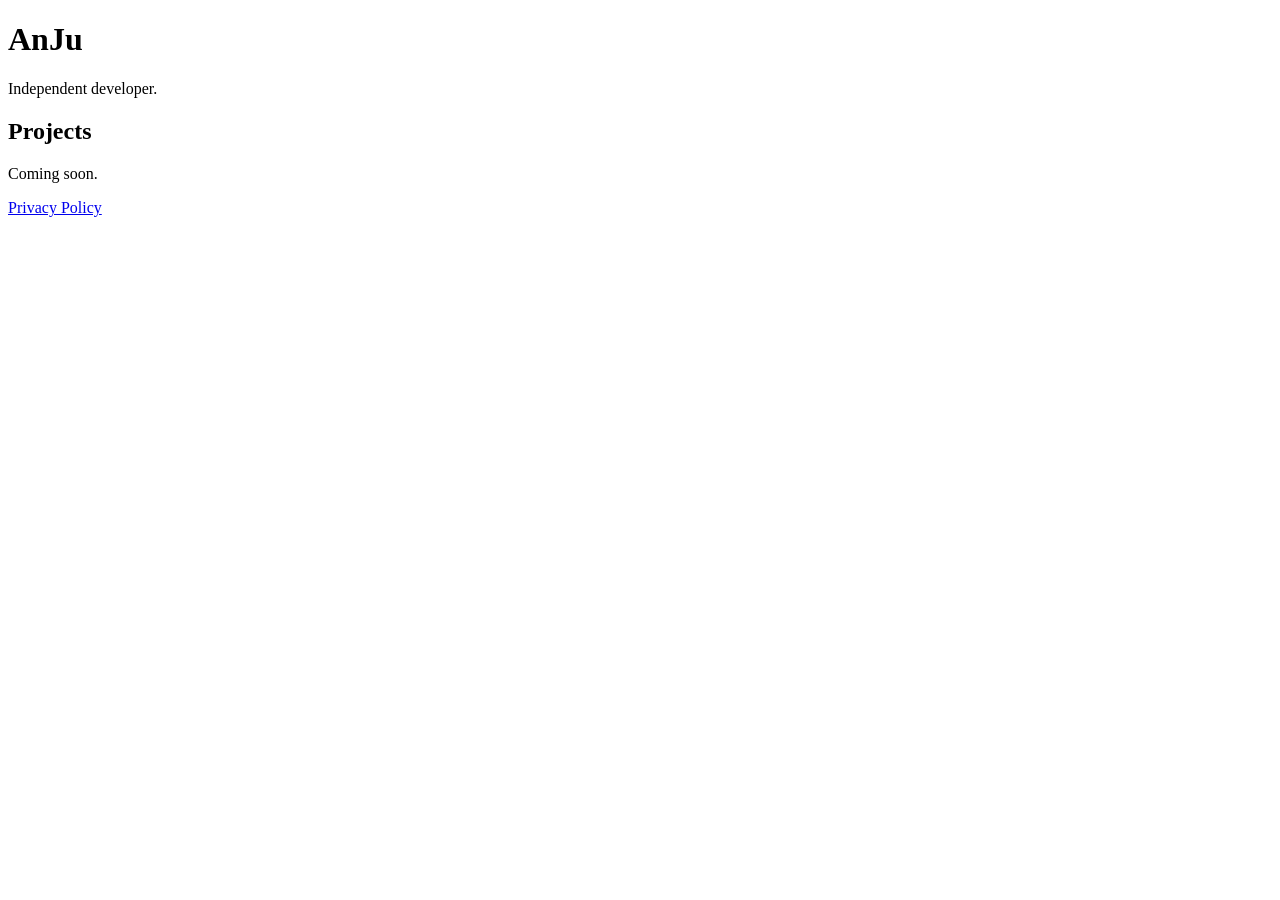
==== index.html @ 61a7aacc "index.html" ====
<!DOCTYPE html>
<html>
<head>
  <title>AnJu</title>
  <link rel="stylesheet" href="style.css">
</head>

<body>

<header>
  <h1>AnJu</h1>
  <p>Independent developer.</p>
</header>

<section>
  <h2>Projects</h2>
  <p>Coming soon.</p>
</section>

<footer>
  <p><a href="privacy.html">Privacy Policy</a></p>
</footer>

</body>
</html>
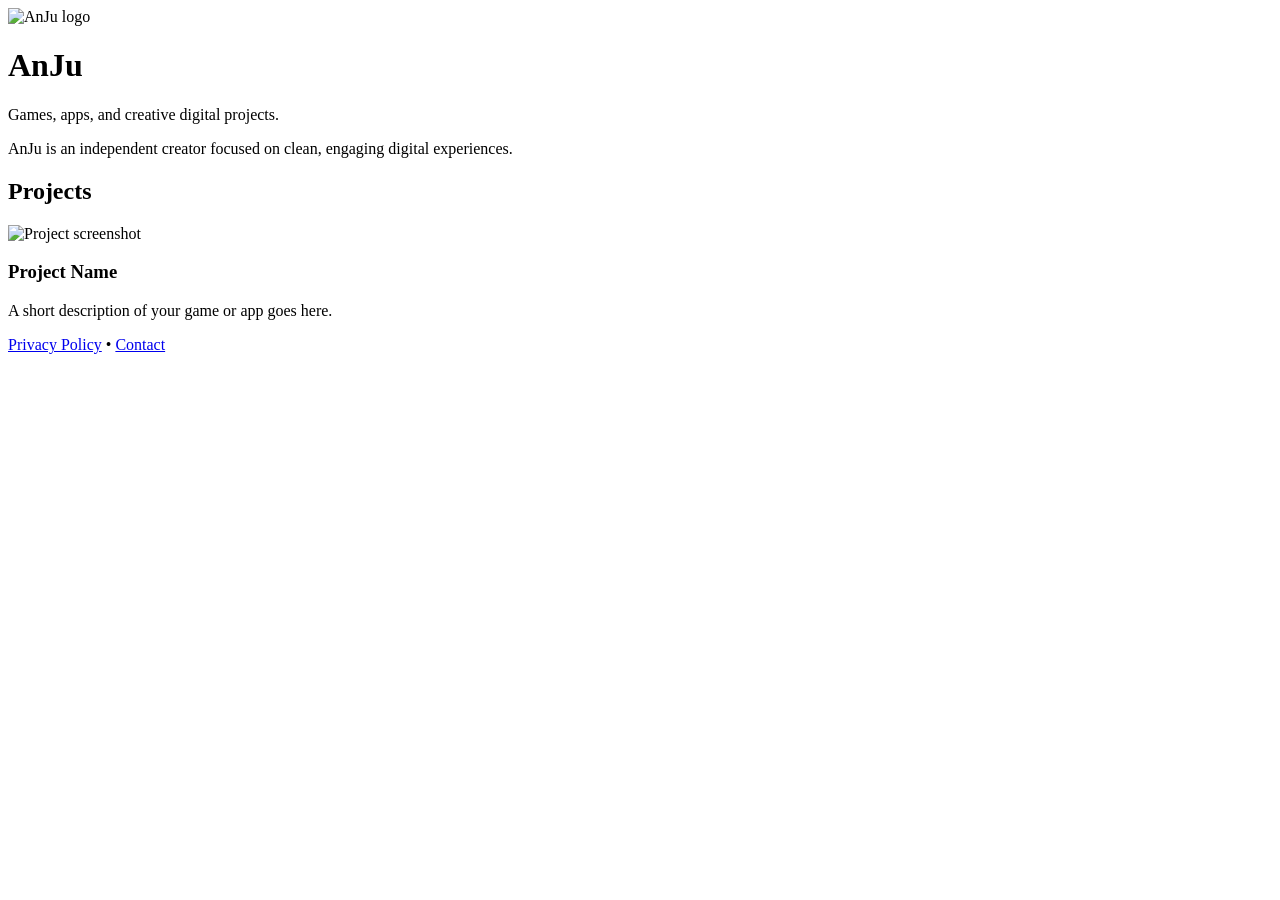
==== commit f18f3116: "Update index.html" ====
--- a/index.html
+++ b/index.html
@@ -1,25 +1,53 @@
 <!DOCTYPE html>
-<html>
+<html lang="en">
 <head>
+  <meta charset="UTF-8">
+  <meta name="viewport" content="width=device-width, initial-scale=1.0">
   <title>AnJu</title>
+  <meta name="description" content="AnJu develops games, apps, and creative digital projects.">
   <link rel="stylesheet" href="style.css">
 </head>
+<body>
+  <main class="site">
+    <header class="hero">
+      <img src="images/logo.png" alt="AnJu logo" class="logo">
+      <h1>AnJu</h1>
+      <p class="tagline">Games, apps, and creative digital projects.</p>
+    </header>
 
-<body>
+    <section class="section intro">
+      <p>
+        AnJu is an independent creator focused on clean, engaging digital experiences.
+      </p>
+    </section>
 
-<header>
-  <h1>AnJu</h1>
-  <p>Independent developer.</p>
-</header>
+    <section class="section projects">
+      <h2>Projects</h2>
 
-<section>
-  <h2>Projects</h2>
-  <p>Coming soon.</p>
-</section>
+      <div class="project-card">
+        <img src="images/screenshot1.jpg" alt="Project screenshot" class="project-image">
+        <div class="project-text">
+          <h3>Project Name</h3>
+          <p>A short description of your game or app goes here.</p>
+        </div>
+      </div>
 
-<footer>
-  <p><a href="privacy.html">Privacy Policy</a></p>
-</footer>
+      <!-- Duplicate this block later for more projects
+      <div class="project-card">
+        <img src="images/screenshot2.jpg" alt="Project screenshot" class="project-image">
+        <div class="project-text">
+          <h3>Another Project</h3>
+          <p>Short description here.</p>
+        </div>
+      </div>
+      -->
+    </section>
 
+    <footer class="footer">
+      <a href="privacy.html">Privacy Policy</a>
+      <span class="footer-divider">•</span>
+      <a href="mailto:contact@anju.pro">Contact</a>
+    </footer>
+  </main>
 </body>
 </html>
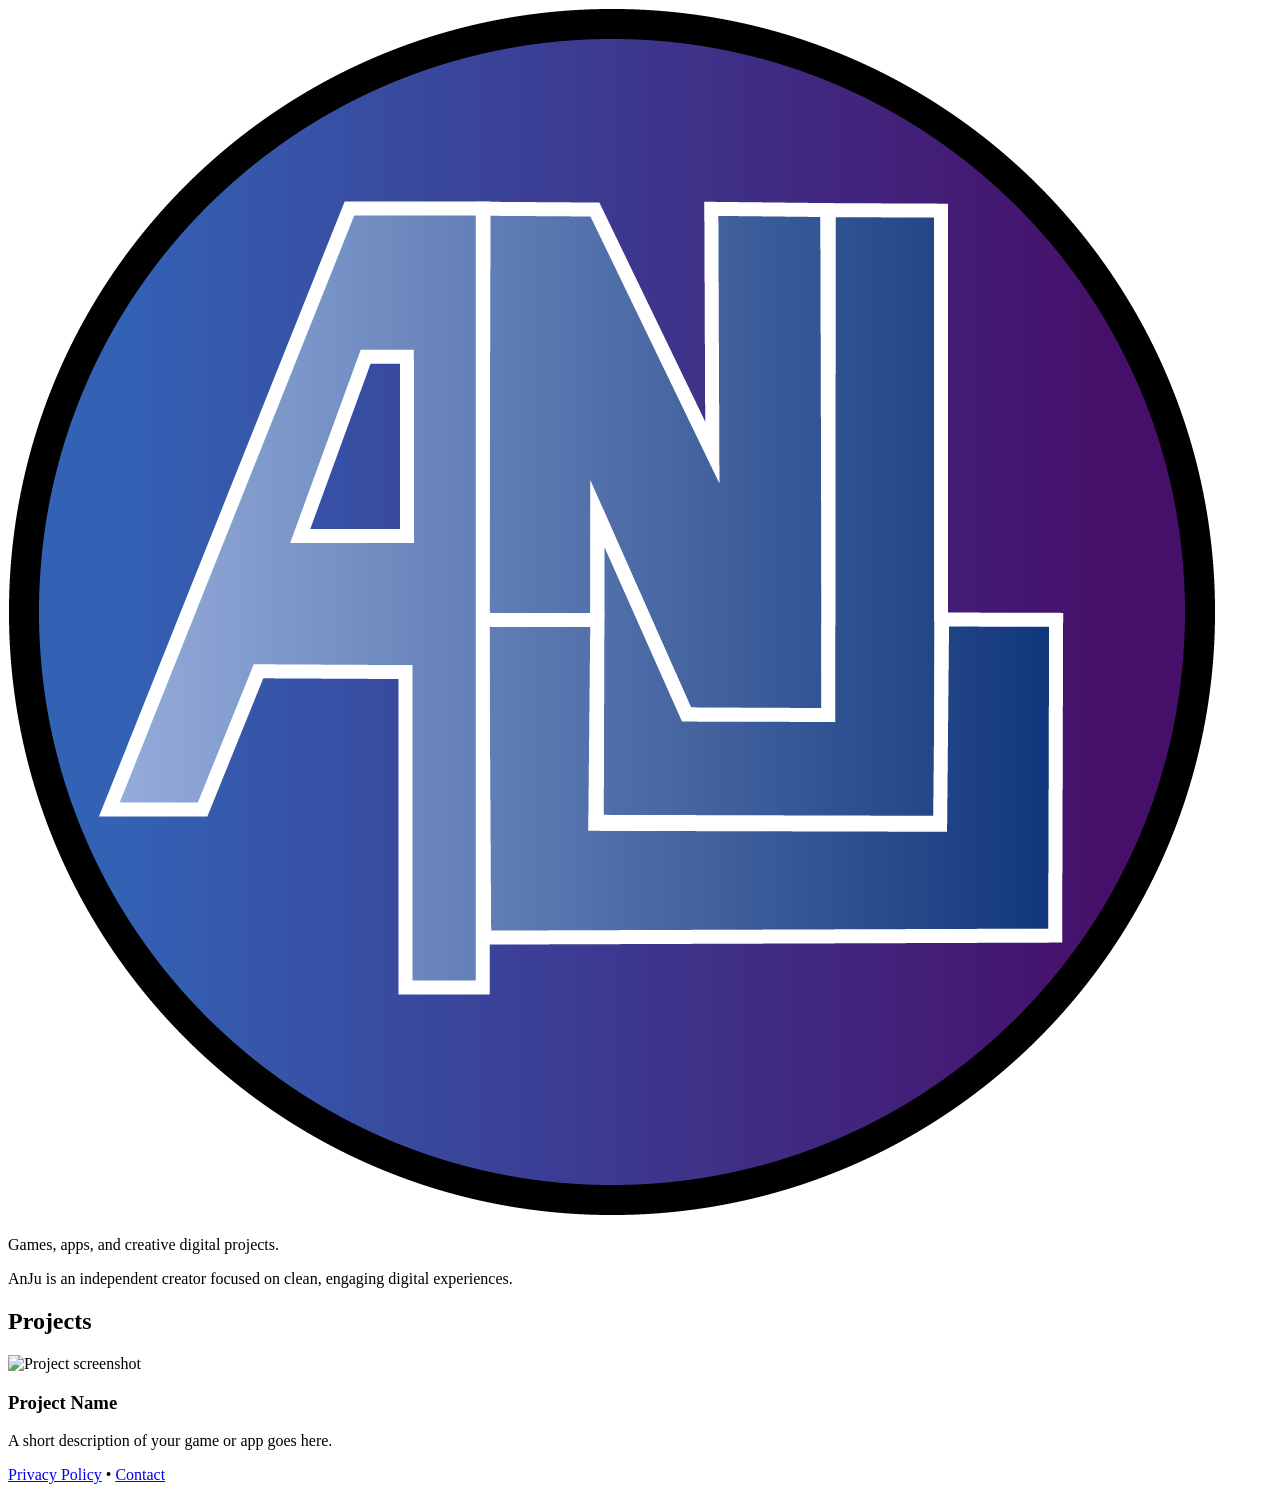
==== commit cee2beb8: "Update index.html" ====
--- a/index.html
+++ b/index.html
@@ -11,7 +11,6 @@
   <main class="site">
     <header class="hero">
       <img src="images/logo.png" alt="AnJu logo" class="logo">
-      <h1>AnJu</h1>
       <p class="tagline">Games, apps, and creative digital projects.</p>
     </header>
 
@@ -22,26 +21,18 @@
     </section>
 
     <section class="section projects">
-      <h2>Projects</h2>
+  <h2>Projects</h2>
 
-      <div class="project-card">
-        <img src="images/screenshot1.jpg" alt="Project screenshot" class="project-image">
-        <div class="project-text">
-          <h3>Project Name</h3>
-          <p>A short description of your game or app goes here.</p>
-        </div>
-      </div>
+  <div class="project-card">
+    <img src="images/screenshot1.jpg" alt="Project screenshot" class="project-image">
 
-      <!-- Duplicate this block later for more projects
-      <div class="project-card">
-        <img src="images/screenshot2.jpg" alt="Project screenshot" class="project-image">
-        <div class="project-text">
-          <h3>Another Project</h3>
-          <p>Short description here.</p>
-        </div>
-      </div>
-      -->
-    </section>
+    <div class="project-text">
+      <h3>Project Name</h3>
+      <p>A short description of your game or app goes here.</p>
+    </div>
+  </div>
+
+</section>
 
     <footer class="footer">
       <a href="privacy.html">Privacy Policy</a>
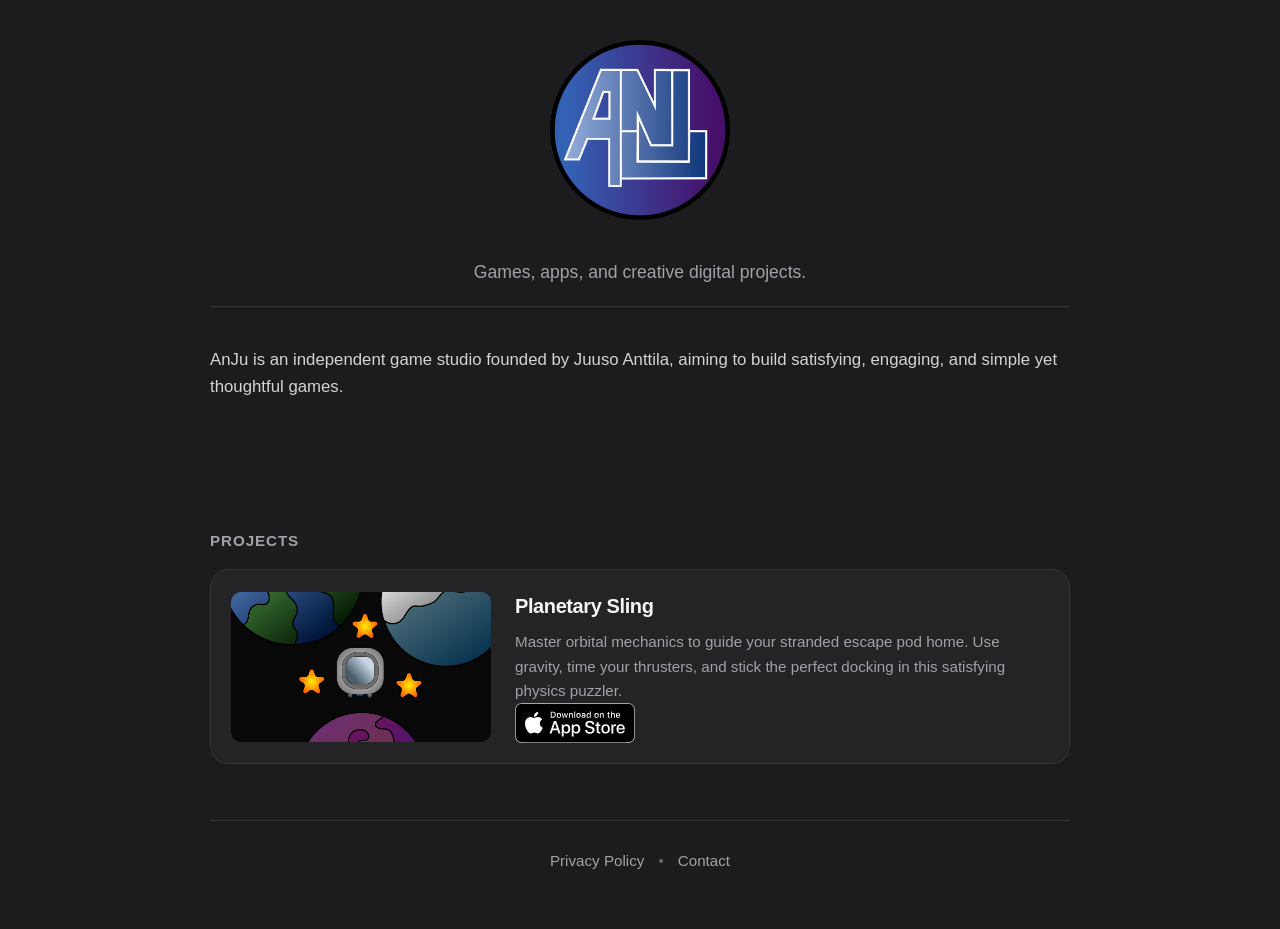
==== commit 6f36411e: "Update index.html" ====
--- a/index.html
+++ b/index.html
@@ -16,7 +16,7 @@
 
     <section class="section intro">
       <p>
-        AnJu is an independent creator focused on clean, engaging digital experiences.
+        AnJu is an independent game studio founded by Juuso Anttila, aiming to build satisfying, engaging, and simple yet thoughtful games.
       </p>
     </section>
 
@@ -24,11 +24,15 @@
   <h2>Projects</h2>
 
   <div class="project-card">
-    <img src="images/screenshot1.jpg" alt="Project screenshot" class="project-image">
+    <img src="images/psproject.png" alt="Planetary Sling gameplay" class="project-image">
 
     <div class="project-text">
-      <h3>Project Name</h3>
-      <p>A short description of your game or app goes here.</p>
+      <h3>Planetary Sling</h3>
+      <p>Master orbital mechanics to guide your stranded escape pod home. Use gravity, time your thrusters, and stick the perfect docking in this satisfying physics puzzler.</p>
+      
+      <a href="https://apps.apple.com/app/idYOUR_APP_ID" target="_blank" rel="noopener noreferrer" class="app-store-badge">
+        <img src="images/app-store-badge.svg" alt="Download on the App Store">
+      </a>
     </div>
   </div>
 
--- a/style.css
+++ b/style.css
@@ -0,0 +1,208 @@
+:root {
+  --bg: #1c1c1e;
+  --surface: #242427;
+  --text: #f5f5f7;
+  --muted: #a1a1aa;
+  --line: #34343a;
+  --max-width: 860px;
+  --radius: 18px;
+}
+
+* {
+  box-sizing: border-box;
+}
+
+html {
+  scroll-behavior: smooth;
+}
+
+body {
+  margin: 0;
+  background: var(--bg);
+  color: var(--text);
+  /* Upgraded to the native premium system font stack */
+  font-family: -apple-system, BlinkMacSystemFont, "Segoe UI", Roboto, Helvetica, Arial, sans-serif;
+  line-height: 1.6;
+  -webkit-font-smoothing: antialiased;
+  text-rendering: optimizeLegibility;
+}
+
+img {
+  max-width: 100%;
+  display: block;
+}
+
+a {
+  color: var(--text);
+  text-decoration: none;
+  transition: opacity 0.2s ease; /* Added smooth fade */
+}
+
+a:hover {
+  opacity: 0.7;
+}
+
+.site {
+  width: min(var(--max-width), calc(100% - 32px));
+  margin: 0 auto;
+}
+
+.hero {
+  display: flex;
+  flex-direction: column;
+  align-items: center;
+  text-align: center;
+  padding: 40px 0 20px;
+}
+
+.logo {
+  width: 180px;
+  height: auto;
+  margin-bottom: 24px;
+}
+
+h1 {
+  margin: 0;
+  font-size: clamp(2.5rem, 6vw, 4.5rem);
+  font-weight: 700;
+  letter-spacing: -0.04em;
+}
+
+.section h1 {
+  text-align: center;
+  margin-bottom: 16px;
+}
+
+.tagline {
+  margin: 14px auto 0;
+  font-size: 1.1rem;
+  color: var(--muted);
+  max-width: 560px;
+  text-align: center;
+}
+
+.section {
+  padding: 24px 0 56px;
+}
+
+.intro {
+  border-top: 1px solid var(--line);
+  padding-top: 40px;
+}
+
+/* Updated typography spacing for long-form text (like Privacy Policy) */
+.section p {
+  margin: 0 0 16px;
+  font-size: 1.05rem;
+  color: #d4d4d8;
+  text-align: left; /* Ensures legal text is readable */
+}
+
+.section ul {
+  margin: 0 0 24px;
+  padding-left: 20px;
+  color: #d4d4d8;
+}
+
+.section li {
+  margin-bottom: 8px;
+}
+
+h2 {
+  margin: 32px 0 16px;
+  font-size: 0.95rem;
+  font-weight: 700;
+  letter-spacing: 0.06em;
+  text-transform: uppercase;
+  color: var(--muted);
+}
+
+.project-card {
+  display: flex;
+  gap: 24px;
+  align-items: center;
+  background: var(--surface);
+  border: 1px solid var(--line);
+  border-radius: var(--radius);
+  padding: 20px;
+  transition: transform 0.2s ease, border-color 0.2s ease; /* Added tactile interaction */
+}
+
+.project-card:hover {
+  transform: translateY(-2px);
+  border-color: #52525b;
+}
+
+.project-image {
+  width: 260px;
+  height: 150px;
+  object-fit: cover;
+  border-radius: 10px;
+  flex-shrink: 0;
+}
+
+.project-text {
+  flex: 1;
+}
+
+.project-text h3 {
+  margin: 0 0 8px;
+  font-size: 1.25rem;
+  letter-spacing: -0.02em;
+}
+
+.project-text p {
+  margin: 0;
+  color: var(--muted);
+  font-size: 0.95rem;
+}
+
+.footer {
+  display: flex;
+  justify-content: center;
+  align-items: center;
+  gap: 14px;
+  padding: 28px 0 56px;
+  border-top: 1px solid var(--line);
+  color: var(--muted);
+  font-size: 0.95rem;
+}
+
+.footer a {
+  color: var(--muted);
+}
+
+.footer-divider {
+  color: #666;
+}
+
+/* Consolidated Media Queries */
+@media (max-width: 640px) {
+  .hero {
+    min-height: 44vh;
+    padding: 56px 0 36px;
+  }
+
+  .logo {
+    width: 88px;
+  }
+
+  .project-card {
+    flex-direction: column;
+    text-align: center;
+  }
+
+  .project-image {
+    width: 100%;
+    height: auto;
+  }
+
+  .project-text {
+    padding: 18px 0 0 0;
+  }
+
+  .footer {
+    flex-wrap: wrap;
+    gap: 10px;
+  }
+}
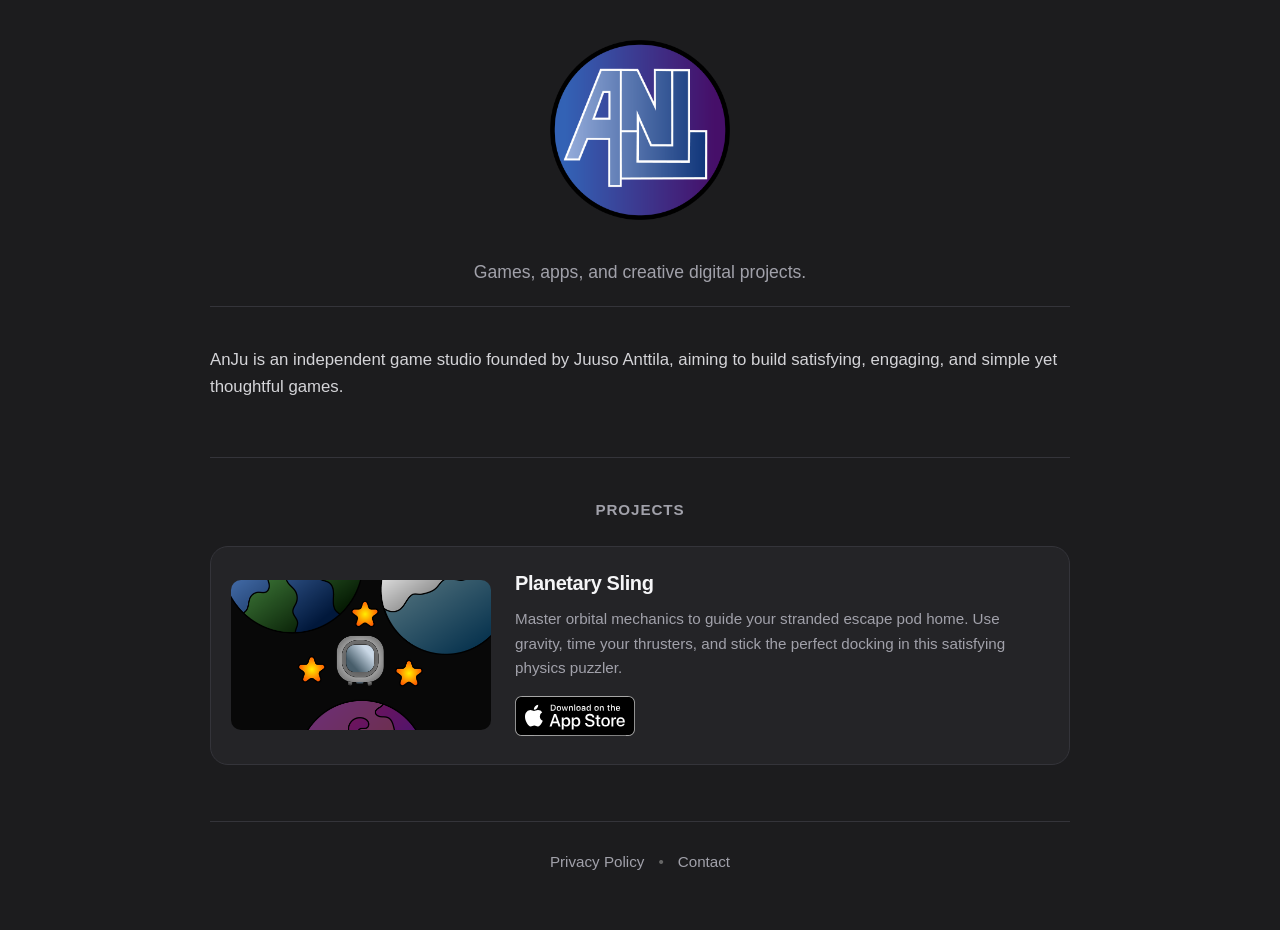
==== commit ee1f358a: "Update index.html" ====
--- a/index.html
+++ b/index.html
@@ -5,6 +5,10 @@
   <meta name="viewport" content="width=device-width, initial-scale=1.0">
   <title>AnJu</title>
   <meta name="description" content="AnJu develops games, apps, and creative digital projects.">
+  
+  <link rel="icon" type="image/png" href="images/logo.png">
+  <link rel="apple-touch-icon" href="images/logo.png">
+
   <link rel="stylesheet" href="style.css">
 </head>
 <body>
@@ -30,7 +34,7 @@
       <h3>Planetary Sling</h3>
       <p>Master orbital mechanics to guide your stranded escape pod home. Use gravity, time your thrusters, and stick the perfect docking in this satisfying physics puzzler.</p>
       
-      <a href="https://apps.apple.com/app/idYOUR_APP_ID" target="_blank" rel="noopener noreferrer" class="app-store-badge">
+      <a href="https://apps.apple.com/us/app/planetary-sling/id6760001806" target="_blank" rel="noopener noreferrer" class="app-store-badge">
         <img src="images/app-store-badge.svg" alt="Download on the App Store">
       </a>
     </div>
@@ -41,7 +45,7 @@
     <footer class="footer">
       <a href="privacy.html">Privacy Policy</a>
       <span class="footer-divider">•</span>
-      <a href="mailto:contact@anju.pro">Contact</a>
+      <a href="mailto:juusojanttila@gmail.com">Contact</a>
     </footer>
   </main>
 </body>
--- a/style.css
+++ b/style.css
@@ -87,7 +87,12 @@
 
 .intro {
   border-top: 1px solid var(--line);
-  padding-top: 40px;
+  border-bottom: 1px solid var(--line);
+  padding: 40px 0; /* This forces exactly 40px of space above AND below the text */
+}
+
+.projects {
+  padding-top: 40px; /* This ensures the space below the new line matches the rest of the site */
 }
 
 /* Updated typography spacing for long-form text (like Privacy Policy) */
@@ -109,12 +114,13 @@
 }
 
 h2 {
-  margin: 32px 0 16px;
+  margin: 0 0 24px; /* 0 top margin, 0 side margin, 24px bottom margin */
   font-size: 0.95rem;
   font-weight: 700;
   letter-spacing: 0.06em;
   text-transform: uppercase;
   color: var(--muted);
+  text-align: center;
 }
 
 .project-card {
@@ -176,33 +182,76 @@
   color: #666;
 }
 
-/* Consolidated Media Queries */
+/* --- Ultra-Polished Mobile View --- */
 @media (max-width: 640px) {
   .hero {
-    min-height: 44vh;
-    padding: 56px 0 36px;
+    min-height: auto;
+    padding: 48px 16px 32px; /* Better breathing room on small screens */
   }
 
   .logo {
-    width: 88px;
+    width: 140px; /* Slightly smaller so it doesn't dominate the phone screen */
+  }
+
+  /* Centers your section titles on mobile for a cleaner look */
+  h1, h2, .project-text h3 {
+    text-align: center; 
+  }
+
+  .section {
+    padding: 32px 16px; /* Adds safe area margins to the sides of the phone */
   }
 
   .project-card {
     flex-direction: column;
     text-align: center;
+    padding: 24px 16px; /* More balanced internal spacing */
   }
 
   .project-image {
     width: 100%;
     height: auto;
+    aspect-ratio: 16/9; /* Ensures your screenshot doesn't stretch */
   }
 
   .project-text {
-    padding: 18px 0 0 0;
+    padding: 20px 0 0 0;
+  }
+
+  .app-store-badge {
+    margin: 20px auto 0; /* Perfectly centers the Apple badge on mobile */
+    display: block; 
   }
 
   .footer {
-    flex-wrap: wrap;
-    gap: 10px;
-  }
-}
+    flex-direction: column; /* Stacks the footer links neatly */
+    gap: 16px;
+    padding: 32px 16px 48px;
+  }
+
+  .footer-divider {
+    display: none; /* Hides the little dot since the links are stacked now */
+  }
+}
+
+/* --- App Store Badge Styling --- */
+
+.app-store-badge {
+  display: inline-block;
+  margin-top: 16px; 
+  transition: transform 0.2s ease, opacity 0.2s ease;
+  
+  cursor: pointer; 
+  user-select: none; 
+  -webkit-user-drag: none; 
+}
+
+.app-store-badge img {
+  height: 40px; /* This is the industry-standard size for mobile/web badges */
+  width: auto;
+}
+
+.app-store-badge:hover {
+  transform: scale(1.04); /* Gives the button a satisfying 'pop' when hovered */
+  opacity: 1; /* Overrides your default a:hover opacity so the badge stays punchy */
+}
